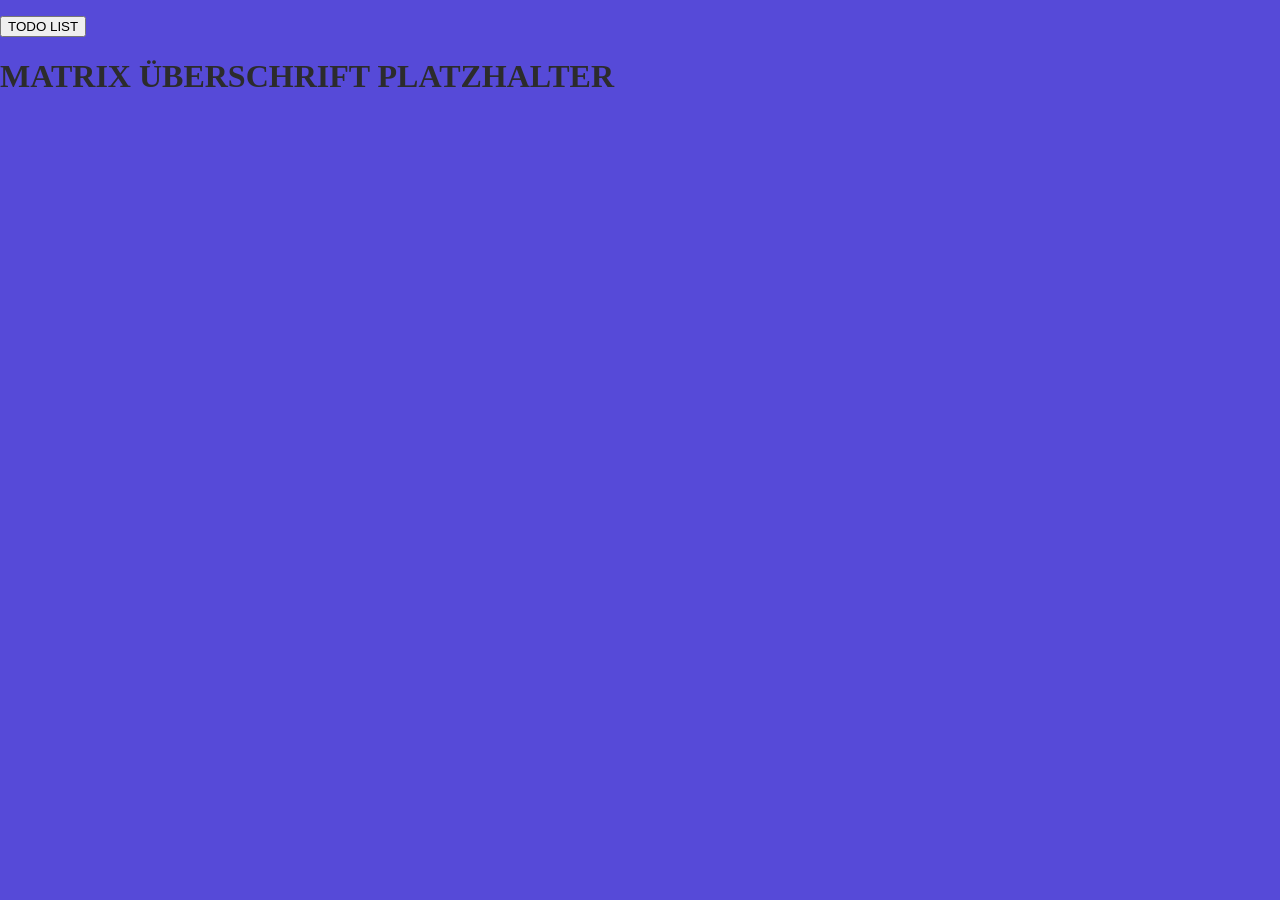
==== index.html @ 72b6488f "Project-RESET: Matrix-Website" ====
<!DOCTYPE html>
<html lang="de">

<head>
    <meta charset="UTF-8">
    <meta name="viewport" content="width=device-width, initial-scale=1.0">
    <title>TBD</title>
    <link rel="stylesheet" href="CSS/styles.css">
    <link rel="stylesheet" href="CSS/img-styles.css">

</head>

<body>
    
    <p></p>
    <div id="todo-input-container">
        <button id="open-todo-btn" onclick="window.open('todo.html', 'TODO', 'width=400,height=500,scrollbars=yes')">TODO LIST</button>
    </div>
    <ul id="todo-list"></ul>

    <h1>MATRIX ÜBERSCHRIFT PLATZHALTER</h1>


</body>








</html>
---- CSS/styles.css ----
/* Basic typography classes and page formatting */

/* font style helpers */
.bold { font-weight: bold; }
.italic { font-style: italic; }
.underline { text-decoration: underline; }
.strikethrough { text-decoration: line-through; }

/* font families and default size/color */
body, html {
    font-family: Georgia, 'Times New Roman', Times, serif;
    font-size: 16px;
    color: #181717;
    margin: 0;
    padding: 0;
    background: #564ad8; /* ggf. Parchment background image oder Farbverlauf hinzufügen */

}

/* heading styles for contrast */
h1, h2, h3, h4, h5, h6 {
    font-family: 'Palatino Linotype', 'Book Antiqua', Palatino, serif;
    color: #2c2c2c;
}

/* small utility classes */
.text-center { text-align: center; }
.text-right { text-align: right; }
.text-left { text-align: left; }

/* TODO List Styles */
#todo-input-container {
    display: flex;
    gap: 10px;
    margin-bottom: 20px;
    justify-content: left;
}

#todo-input {
    padding: 10px;
    font-size: 16px;
    border: 2px solid #ccc;
    border-radius: 5px;
    width: 300px;
}

#add-todo-btn {
    padding: 10px 20px;
    font-size: 16px;
    background: #4CAF50;
    color: white;
    border: none;
    border-radius: 5px;
    cursor: pointer;
}

#add-todo-btn:hover {
    background: #45a049;
}

#todo-list {
    list-style: none;
    padding: 0;
    max-width: 500px;
    margin: 0 auto;
}

#todo-list li {
    background: white;
    margin: 5px 0;
    padding: 12px;
    display: flex;
    justify-content: space-between;
    align-items: center;
    border-radius: 5px;
    cursor: pointer;
    transition: background 0.2s;
}

#todo-list li:hover {
    background: #f0f0f0;
}

#todo-list li button {
    background: #ff4444;
    color: white;
    border: none;
    padding: 5px 10px;
    border-radius: 3px;
    cursor: pointer;
}

#todo-list li button:hover {
    background: #cc0000;
}

/* links with subtle vintage feel */
a {
    color: #800000;
    text-decoration: none;
}

a:hover, a:focus {
    text-decoration: underline;
}
---- CSS/img-styles.css ----
/* Popup-Styles für img/nonsense-baum.jpg */

.popup-wrap {
    position: relative;
    display: inline-block;

    &:hover .nonsense-baum-popup,
    &:focus-within .nonsense-baum-popup {
        opacity: 1;
        visibility: visible;
        transform: translateX(-50%) translateY(0);
        pointer-events: auto;
    }
}

.nonsense-baum-popup {
    position: absolute;
    bottom: calc(100% + 10px);
    left: 50%;
    transform: translateX(-50%) translateY(6px);
    z-index: 999;
    opacity: 0;
    visibility: hidden;
    pointer-events: none;
    transition: opacity 180ms ease, transform 180ms ease;

    &.visible {
        opacity: 1;
        visibility: visible;
        transform: translateX(-50%) translateY(0);
        pointer-events: auto;
    }

    img {
        display: block;
        width: 300px;
        max-width: 40vw;
        height: auto;
        border-radius: 8px;
        box-shadow: 0 8px 24px rgba(0, 0, 0, 0.25);
        background: #fff;
    }
}

/* Fallback: bei Tastatur-Fokus sichtbar */
.popup-wrap:focus-within .nonsense-baum-popup {
    opacity: 1;
    visibility: visible;
    transform: translateX(-50%) translateY(0);
    pointer-events: auto;
}

.nonsense-baum-highlight {
    color: #298b0b;
    /* auffällige Farbe */
    font-weight: 600;
    /* etwas fetter */
    text-decoration: underline dotted rgba(11, 99, 255, 0.35);
    text-decoration-thickness: 1px;
    cursor: pointer;
    /* Maus zeigt Interaktion an */
    transition: color 140ms ease, transform 120ms ease, background-color 120ms ease;
    border-radius: 4px;
    padding: 0 2px;
    line-height: 1;
    /* verhindert Layout-Verschiebung */
}

/* Hover / Fokus deutlich machen */
.popup-wrap:hover .nonsense-baum-highlight,
.nonsense-baum-highlight:focus,
.popup-wrap:focus-within .nonsense-baum-highlight {
    color: #d3ebf8;
    background-color: rgba(11, 99, 255, 0.06);
    transform: translateY(-1px);
}

.popup-wrap:hover .nonsense-baum-highlight::after,
.nonsense-baum-highlight:focus::after {
    opacity: 1;
    transform: translateY(0);
}

/* sichtbarer Fokus-Ring für Tastaturnutzer */
.nonsense-baum-highlight:focus {
    outline: none;
    box-shadow: 0 0 0 3px rgba(11, 99, 255, 0.12);
}

/* Seitenbilder um Zentrum */
.zentriert-img {
    position: relative;
    margin: 2rem 0;
    overflow: visible;
}

.zentriert-img::before,
.zentriert-img::after {
    content: "";
    position: absolute;
    top: 0;
    bottom: 0;
    width: 30%;
    background-image: var(--zent-img);
    background-repeat: no-repeat;
    background-size: cover;
    background-position: center;
    opacity: 0.95;
    pointer-events: none;
    z-index: 0;
}

.zentriert-img::before {
    left: 0;
    background-position: left center;
}

.zentriert-img::after {
    right: 0;
    background-position: right center;
}

.zentriert-img-content {
    position: relative;
    z-index: 1;
    max-width: 720px;
    margin: 0 auto;
    padding: 2rem 2.5rem;
    box-shadow: 0 6px 20px rgba(0, 0, 0, 0.08);
    border-radius: 8px;
}

@media (max-width: 900px) {

    .zentriert-img::before,
    .zentriert-img::after {
        display: none;
    }

    .zentriert-img-content {
        padding: 1.25rem;
        max-width: 80%;
    }
}
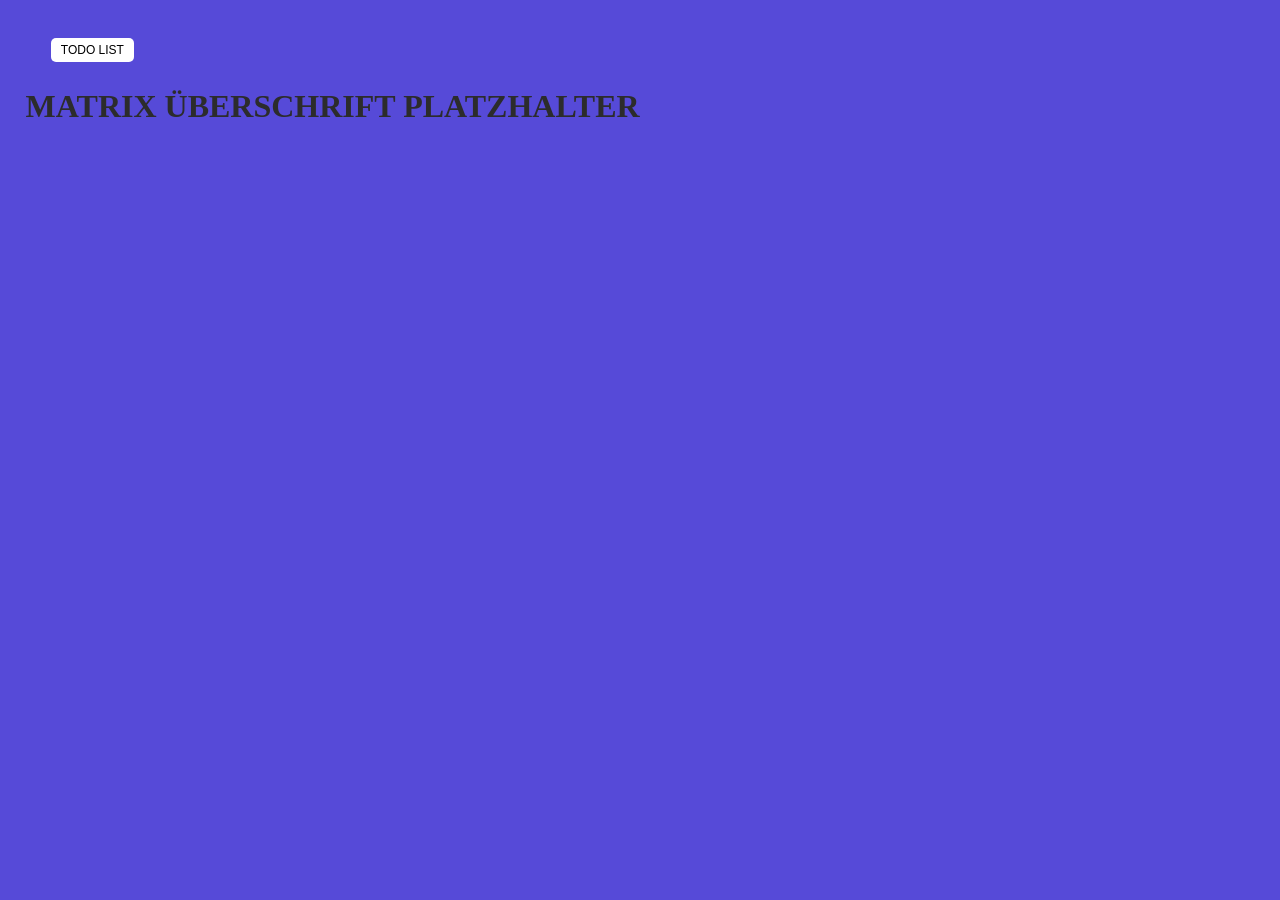
==== commit 16931d22: "TODO List" ====
--- a/index.html
+++ b/index.html
@@ -12,8 +12,7 @@
 
 <body>
     
-    <p></p>
-    <div id="todo-input-container">
+    <div id="todo-input-container" style="margin: 2vw;">
         <button id="open-todo-btn" onclick="window.open('todo.html', 'TODO', 'width=400,height=500,scrollbars=yes')">TODO LIST</button>
     </div>
     <ul id="todo-list"></ul>
--- a/CSS/styles.css
+++ b/CSS/styles.css
@@ -11,7 +11,7 @@
     font-family: Georgia, 'Times New Roman', Times, serif;
     font-size: 16px;
     color: #181717;
-    margin: 0;
+    margin: 1vw;
     padding: 0;
     background: #564ad8; /* ggf. Parchment background image oder Farbverlauf hinzufügen */
 
@@ -56,6 +56,20 @@
 
 #add-todo-btn:hover {
     background: #45a049;
+}
+
+#open-todo-btn {
+    padding: 0.3rem 0.6rem;
+    font-size: 12px;
+    background: white;
+    color: black;
+    border: none;
+    border-radius: 5px;
+    cursor: pointer;
+}
+
+#open-todo-btn:hover {
+    background: #a6d4f2;
 }
 
 #todo-list {
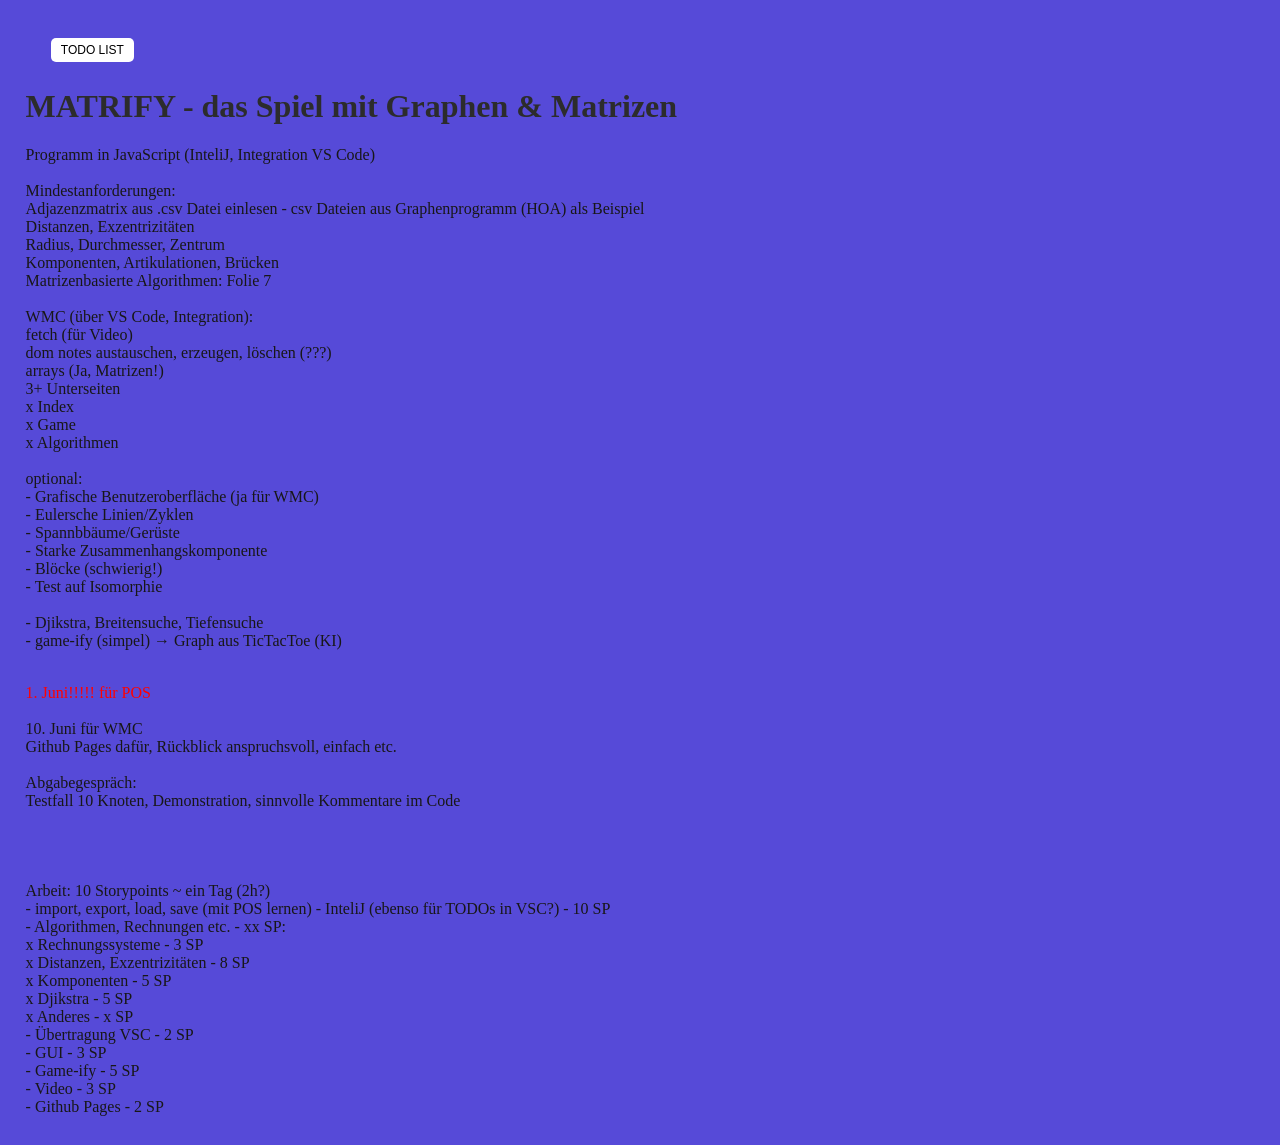
==== commit b0422bcc: "MiniGame" ====
--- a/index.html
+++ b/index.html
@@ -17,8 +17,77 @@
     </div>
     <ul id="todo-list"></ul>
 
-    <h1>MATRIX ÜBERSCHRIFT PLATZHALTER</h1>
+    <h1>MATRIFY - das Spiel mit Graphen & Matrizen</h1>
 
+    <p> Programm in JavaScript (InteliJ, Integration VS Code) <br>
+        <br>
+        Mindestanforderungen: <br>
+        Adjazenzmatrix aus .csv Datei einlesen - csv Dateien aus Graphenprogramm (HOA) als Beispiel <br>
+        Distanzen, Exzentrizitäten <br>
+        Radius, Durchmesser, Zentrum <br>
+        Komponenten, Artikulationen, Brücken <br>
+
+        Matrizenbasierte Algorithmen: Folie 7 <br>
+        <br>
+        WMC (über VS Code, Integration): <br>
+        fetch (für Video) <br>
+        dom notes austauschen, erzeugen, löschen (???) <br>
+        arrays (Ja, Matrizen!) <br>
+        3+ Unterseiten <br>
+            x Index <br>
+            x Game <br>
+            x Algorithmen <br>
+
+        <br>
+
+        optional: <br>
+        - Grafische Benutzeroberfläche (ja für WMC) <br>
+        - Eulersche Linien/Zyklen <br>
+        - Spannbbäume/Gerüste <br>
+        - Starke Zusammenhangskomponente <br>
+        - Blöcke (schwierig!) <br>
+        - Test auf Isomorphie <br>
+        <br>
+        - Djikstra, Breitensuche, Tiefensuche <br>
+        - game-ify (simpel) → Graph aus TicTacToe (KI) <br>
+
+        <br>
+        <div style="color: red;">1. Juni!!!!! für POS</div> <br>
+        10. Juni für WMC <br>
+        Github Pages dafür, Rückblick anspruchsvoll, einfach etc. <br>
+
+        <br>
+
+        Abgabegespräch: <br>
+        Testfall 10 Knoten, Demonstration, sinnvolle Kommentare im Code
+
+        <br>
+        <br>
+        <br>
+        <br>
+        <br>
+        Arbeit: 10 Storypoints ~ ein Tag (2h?) <br>
+        - import, export, load, save (mit POS lernen) - InteliJ (ebenso für TODOs in VSC?) - 10 SP <br>
+        - Algorithmen, Rechnungen etc. - xx SP: <br>
+        x Rechnungssysteme - 3 SP <br>
+        x Distanzen, Exzentrizitäten - 8 SP <br>
+        x Komponenten - 5 SP <br>
+        x Djikstra - 5 SP <br>
+        x Anderes - x SP <br>
+
+        - Übertragung VSC - 2 SP <br>
+        - GUI - 3 SP <br>
+        - Game-ify - 5 SP <br>
+        - Video - 3 SP <br>
+        - Github Pages - 2 SP <br>
+
+
+
+
+
+
+
+    </p>
 
 </body>
 
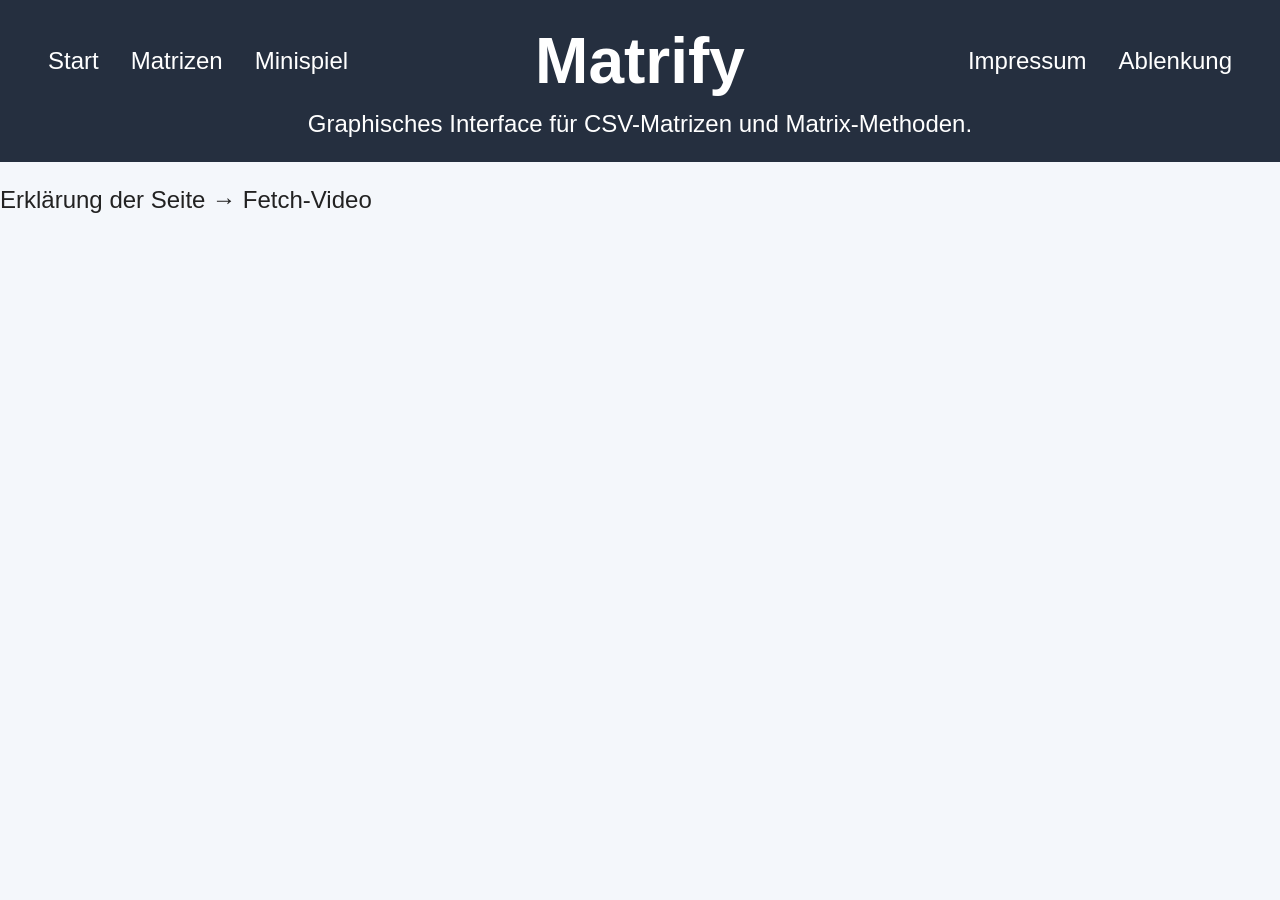
==== commit 4ff7205b: "HUGE UPDATE: Added matrify from IntelliJ/java and other things around it. Functional Website" ====
--- a/index.html
+++ b/index.html
@@ -4,98 +4,35 @@
 <head>
     <meta charset="UTF-8">
     <meta name="viewport" content="width=device-width, initial-scale=1.0">
-    <title>TBD</title>
-    <link rel="stylesheet" href="CSS/styles.css">
-    <link rel="stylesheet" href="CSS/img-styles.css">
+    <title>Matrify-Start</title>
+    <link rel="stylesheet" href="CSS/matrify.css">
 
 </head>
 
 <body>
-    
-    <div id="todo-input-container" style="margin: 2vw;">
-        <button id="open-todo-btn" onclick="window.open('todo.html', 'TODO', 'width=400,height=500,scrollbars=yes')">TODO LIST</button>
+  <header>
+    <div class="header-top">
+      <nav class="nav-left" aria-label="Navigation links">
+        <ul class="nav-list">
+          <li><a href="index.html">Start</a></li>
+          <li><a href="matrify.html">Matrizen</a></li>
+          <li><a href="minispiel.html">Minispiel</a></li>
+        </ul>
+      </nav>
+      <h1>Matrify</h1>
+      <nav class="nav-right" aria-label="Navigation rechts">
+        <ul class="nav-list">
+          <li><a href="impressum.html">Impressum</a></li>
+          <li><a href="tapblock.html">Ablenkung</a></li>
+        </ul>
+      </nav>
     </div>
-    <ul id="todo-list"></ul>
 
-    <h1>MATRIFY - das Spiel mit Graphen & Matrizen</h1>
+    <p> <div class="text-center">Graphisches Interface für CSV-Matrizen und Matrix-Methoden.</div></p>
+  </header>
 
-    <p> Programm in JavaScript (InteliJ, Integration VS Code) <br>
-        <br>
-        Mindestanforderungen: <br>
-        Adjazenzmatrix aus .csv Datei einlesen - csv Dateien aus Graphenprogramm (HOA) als Beispiel <br>
-        Distanzen, Exzentrizitäten <br>
-        Radius, Durchmesser, Zentrum <br>
-        Komponenten, Artikulationen, Brücken <br>
-
-        Matrizenbasierte Algorithmen: Folie 7 <br>
-        <br>
-        WMC (über VS Code, Integration): <br>
-        fetch (für Video) <br>
-        dom notes austauschen, erzeugen, löschen (???) <br>
-        arrays (Ja, Matrizen!) <br>
-        3+ Unterseiten <br>
-            x Index <br>
-            x Game <br>
-            x Algorithmen <br>
-
-        <br>
-
-        optional: <br>
-        - Grafische Benutzeroberfläche (ja für WMC) <br>
-        - Eulersche Linien/Zyklen <br>
-        - Spannbbäume/Gerüste <br>
-        - Starke Zusammenhangskomponente <br>
-        - Blöcke (schwierig!) <br>
-        - Test auf Isomorphie <br>
-        <br>
-        - Djikstra, Breitensuche, Tiefensuche <br>
-        - game-ify (simpel) → Graph aus TicTacToe (KI) <br>
-
-        <br>
-        <div style="color: red;">1. Juni!!!!! für POS</div> <br>
-        10. Juni für WMC <br>
-        Github Pages dafür, Rückblick anspruchsvoll, einfach etc. <br>
-
-        <br>
-
-        Abgabegespräch: <br>
-        Testfall 10 Knoten, Demonstration, sinnvolle Kommentare im Code
-
-        <br>
-        <br>
-        <br>
-        <br>
-        <br>
-        Arbeit: 10 Storypoints ~ ein Tag (2h?) <br>
-        - import, export, load, save (mit POS lernen) - InteliJ (ebenso für TODOs in VSC?) - 10 SP <br>
-        - Algorithmen, Rechnungen etc. - xx SP: <br>
-        x Rechnungssysteme - 3 SP <br>
-        x Distanzen, Exzentrizitäten - 8 SP <br>
-        x Komponenten - 5 SP <br>
-        x Djikstra - 5 SP <br>
-        x Anderes - x SP <br>
-
-        - Übertragung VSC - 2 SP <br>
-        - GUI - 3 SP <br>
-        - Game-ify - 5 SP <br>
-        - Video - 3 SP <br>
-        - Github Pages - 2 SP <br>
-
-
-
-
-
-
-
-    </p>
+    <p> Erklärung der Seite → Fetch-Video</p>
 
 </body>
 
-
-
-
-
-
-
-
 </html>
--- a/CSS/matrify.css
+++ b/CSS/matrify.css
@@ -0,0 +1,227 @@
+/* ============================================================================
+   Utility Classes - Text Formatting & Alignment
+   ============================================================================ */
+.bold { font-weight: bold; }
+.italic { font-style: italic; }
+.underline { text-decoration: underline; }
+.strikethrough { text-decoration: line-through; }
+.text-center { text-align: center; }
+.text-right { text-align: right; }
+.text-left { text-align: left; }
+
+/* ============================================================================
+   Layout & Base Styles
+   ============================================================================ */
+body {
+  margin: 0;
+  font-family: Arial, sans-serif;
+  background: #f4f7fb;
+  color: #222;
+  font-size: 1.5rem;
+}
+header {
+  background: #252f3f;
+  color: white;
+  padding: 1.5rem 2rem;
+}
+.header-top {
+  display: grid;
+  grid-template-columns: 1fr auto 1fr;
+  align-items: center;
+  gap: 1rem;
+  margin-bottom: 0.75rem;
+}
+header h1 {
+  margin: 0;
+  font-size: 4rem;
+  text-align: center;
+  white-space: nowrap;
+}
+header p {
+  margin: 0;
+  color: #c8d1e0;
+}
+.nav-left,
+.nav-right {
+  display: flex;
+}
+.nav-left {
+  justify-content: flex-start;
+}
+.nav-right {
+  justify-content: flex-end;
+}
+.nav-list {
+  list-style: none;
+  padding: 0;
+  margin: 0;
+  display: flex;
+  gap: 0;
+}
+.nav-list li {
+  margin: 0;
+}
+.nav-list a {
+  display: block;
+  padding: 0.75rem 1rem;
+  color: white;
+  text-decoration: none;
+  transition: background 0.2s ease;
+}
+.nav-list a:hover {
+  background: rgba(255, 255, 255, 0.1);
+}
+
+/* Responsive: übereinander bei kleineren Bildschirmen */
+@media (max-width: 48rem) {
+  .header-top {
+    grid-template-columns: 1fr;
+    margin-bottom: 1rem;
+  }
+  header h1 {
+    font-size: 2rem;
+    order: 2;
+  }
+  .nav-left {
+    order: 1;
+    justify-content: center;
+  }
+  .nav-right {
+    order: 3;
+    justify-content: center;
+  }
+}
+.container {
+  max-width: 80rem;
+  margin: 1.5rem auto;
+  padding: 0 1rem 2rem;
+}
+.panel {
+  background: white;
+  border-radius: 1rem;
+  box-shadow: 0 0.625rem 1.875rem rgba(0,0,0,0.08);
+  padding: 1.5rem;
+  margin-bottom: 1.5rem;
+}
+.panel h2 {
+  margin-top: 0;
+}
+.import-area {
+  display: flex;
+  flex-wrap: wrap;
+  gap: 1rem;
+  align-items: center;
+}
+.import-area input[type=file] {
+  flex: 1 1 20rem;
+  padding: 0.75rem;
+  border: 1px solid #cbd5e0;
+  border-radius: 0.75rem;
+  background: #f8fafc;
+}
+.import-area button {
+  border: none;
+  background: #0078d4;
+  color: white;
+  padding: 0.875rem 1.375rem;
+  border-radius: 0.75rem;
+  cursor: pointer;
+  transition: background 0.2s ease;
+}
+.import-area button:hover {
+  background: #005fa3;
+}
+.matrix-grid {
+  display: grid;
+  grid-template-columns: repeat(auto-fill, minmax(20rem, 1fr));
+  gap: 1.125rem;
+}
+.matrix-card {
+  border: 1px solid #d8e2ef;
+  border-radius: 1rem;
+  overflow: hidden;
+  background: #ffffff;
+  display: flex;
+  flex-direction: column;
+  min-height: 16.25rem;
+}
+.matrix-card header {
+  background: #eceff5;
+  padding: 0.875rem 1.125rem;
+  display: flex;
+  justify-content: space-between;
+  align-items: center;
+  gap: 0.75rem;
+}
+.matrix-card header h3 {
+  margin: 0;
+  font-size: 1.125rem;
+}
+.matrix-card header small {
+  color: #5a6978;
+}
+.matrix-card .matrix-body {
+  padding: 1rem;
+  flex: 1;
+  overflow-x: auto;
+}
+.matrix-card table {
+  border-collapse: collapse;
+  width: 100%;
+  min-width: 15rem;
+}
+.matrix-card td {
+  border: 1px solid #e2e8f0;
+  padding: 0.5rem 0.625rem;
+  text-align: center;
+  font-family: ui-monospace, SFMono-Regular, Menlo, Monaco, Consolas, 'Liberation Mono', 'Courier New', monospace;
+  font-size: 0.875rem;
+}
+.matrix-card footer {
+  padding: 1rem;
+  border-top: 1px solid #f0f4f8;
+  display: grid;
+  gap: 0.625rem;
+}
+.matrix-card footer select,
+.matrix-card footer input,
+.matrix-card footer button {
+  width: 100%;
+  border-radius: 0.625rem;
+  border: 1px solid #cbd5e0;
+  padding: 0.625rem;
+  font-size: 0.875rem;
+}
+.matrix-card footer select,
+.matrix-card footer input {
+  background: #f8fafc;
+}
+.matrix-card footer button {
+  background: #1f6feb;
+  color: white;
+  border-color: transparent;
+  cursor: pointer;
+  transition: transform 0.2s ease, background 0.2s ease;
+}
+.matrix-card footer button:hover {
+  background: #155bb5;
+  transform: translateY(-0.0625rem);
+}
+.status {
+  color: #1f6feb;
+  padding: 0.75rem 0 0;
+}
+.output-panel {
+  background: #f7fafe;
+  border: 1px solid #dbeafe;
+  border-radius: 1rem;
+  padding: 1.125rem;
+  color: #1f2937;
+  white-space: pre-wrap;
+  font-family: ui-monospace, SFMono-Regular, Menlo, Monaco, Consolas, 'Liberation Mono', 'Courier New', monospace;
+}
+.hint {
+  color: #475569;
+  font-size: 0.875rem;
+  margin-top: 0.75rem;
+}
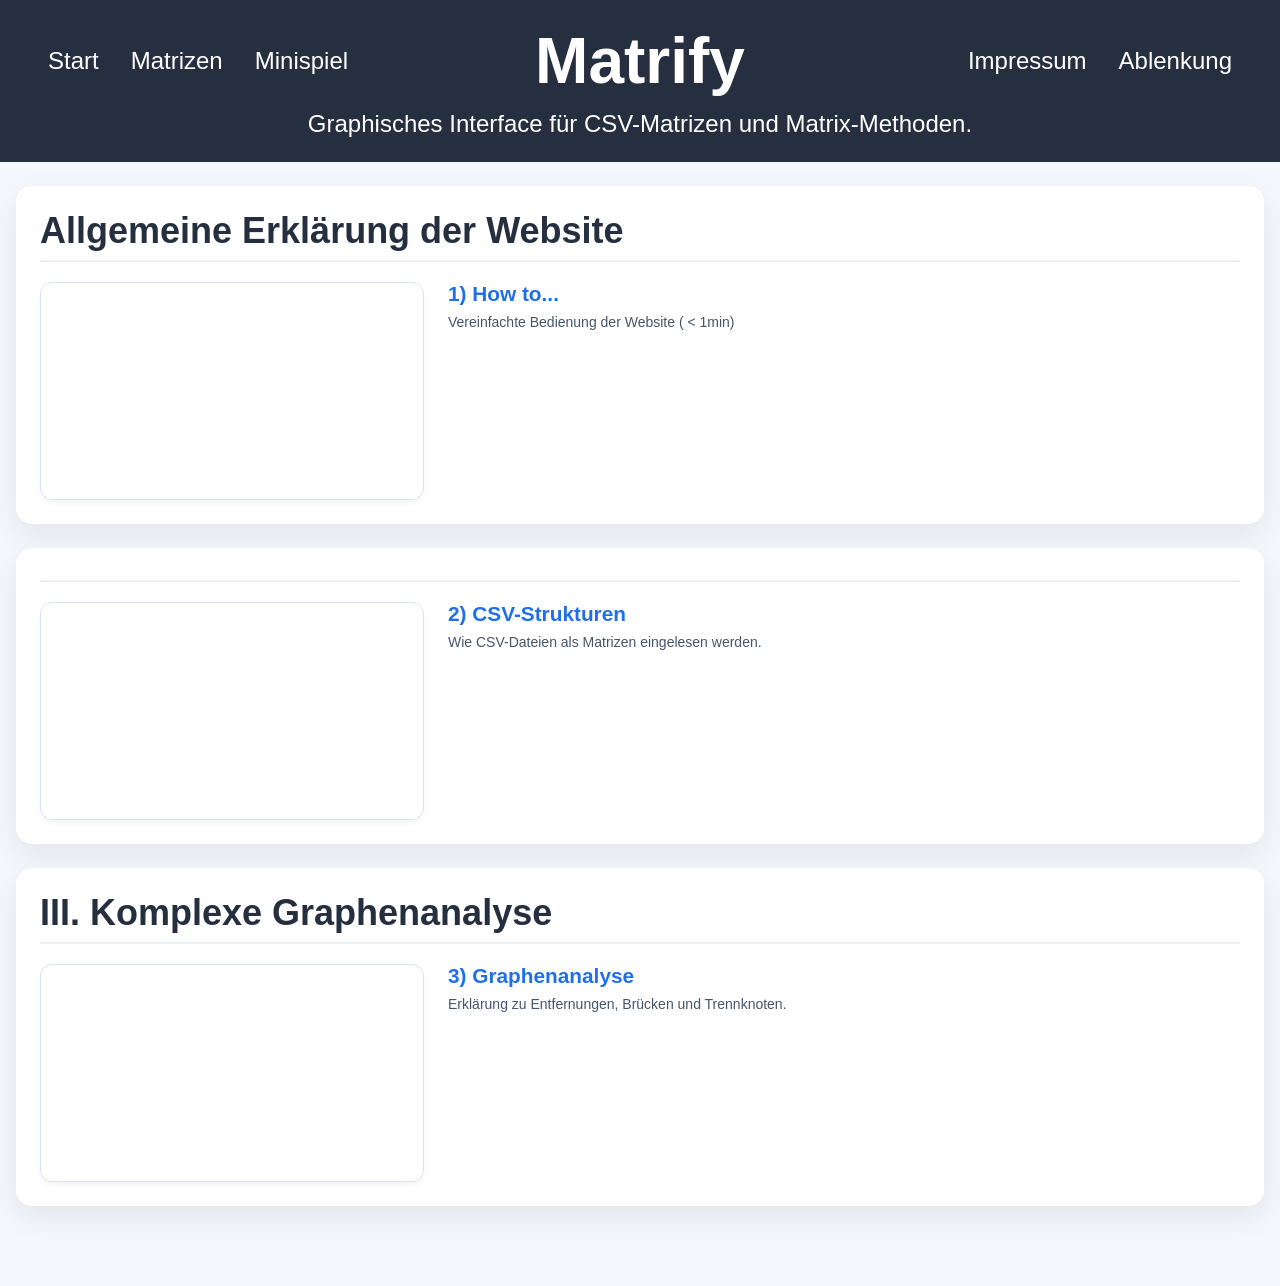
==== commit 11b8bee9: "Finishing Touches: Fetching videos, Matrix-Minigames" ====
--- a/index.html
+++ b/index.html
@@ -28,11 +28,55 @@
       </nav>
     </div>
 
-    <p> <div class="text-center">Graphisches Interface für CSV-Matrizen und Matrix-Methoden.</div></p>
+    <div class="text-center">Graphisches Interface für CSV-Matrizen und Matrix-Methoden.</div>
   </header>
+  
 
-    <p> Erklärung der Seite → Fetch-Video</p>
+  <div class="container">
+    
+    <!-- Video Zeile 1 -->
+    <section class="panel">
+      <h2 class="video-section-title">Allgemeine Erklärung der Website</h2>
+      <div class="video-row-layout">
+        <div class="video-wrapper">
+          <iframe src="https://youtube.com/embed/oLrNC0SjkRE" title="oLrNC0SjkRE" frameborder="0" allow="accelerometer; autoplay; clipboard-write; encrypted-media; gyroscope; picture-in-picture; web-share" allowfullscreen></iframe>
+        </div>
+        <div class="video-info">
+          <h3 class="bold">1) How to...</h3>
+          <p class="hint">Vereinfachte Bedienung der Website ( &lt; 1min) </p>
+        </div>
+      </div>
+    </section>
+
+    <!-- Video Zeile 2 -->
+    <section class="panel">
+      <h2 class="video-section-title"></h2>
+      <div class="video-row-layout">
+        <div class="video-wrapper">
+          <iframe src="https://youtube.com" title="YouTube video player" frameborder="0" allow="accelerometer; autoplay; clipboard-write; encrypted-media; gyroscope; picture-in-picture; web-share" allowfullscreen></iframe>
+        </div>
+        <div class="video-info">
+          <h3 class="bold">2) CSV-Strukturen</h3>
+          <p class="hint">Wie CSV-Dateien als Matrizen eingelesen werden.</p>
+        </div>
+      </div>
+    </section>
+
+    <!-- Video Zeile 3 -->
+    <section class="panel">
+      <h2 class="video-section-title">III. Komplexe Graphenanalyse</h2>
+      <div class="video-row-layout">
+        <div class="video-wrapper">
+          <iframe src="https://youtube.com" title="YouTube video player" frameborder="0" allow="accelerometer; autoplay; clipboard-write; encrypted-media; gyroscope; picture-in-picture; web-share" allowfullscreen></iframe>
+        </div>
+        <div class="video-info">
+          <h3 class="bold">3) Graphenanalyse</h3>
+          <p class="hint">Erklärung zu Entfernungen, Brücken und Trennknoten.</p>
+        </div>
+      </div>
+    </section>
+
+  </div>
 
 </body>
-
 </html>
--- a/CSS/matrify.css
+++ b/CSS/matrify.css
@@ -19,6 +19,11 @@
   color: #222;
   font-size: 1.5rem;
 }
+
+p {
+  margin-left: 1rem;
+}
+
 header {
   background: #252f3f;
   color: white;
@@ -41,6 +46,8 @@
   margin: 0;
   color: #c8d1e0;
 }
+
+/* NAVIGATION */
 .nav-left,
 .nav-right {
   display: flex;
@@ -91,6 +98,10 @@
     justify-content: center;
   }
 }
+
+/* ============================================================================
+   Matrify-Spezifische Styles
+   ============================================================================ */
 .container {
   max-width: 80rem;
   margin: 1.5rem auto;
@@ -225,3 +236,99 @@
   font-size: 0.875rem;
   margin-top: 0.75rem;
 }
+
+
+/* ============================================================================
+   Minigame Styles
+   ============================================================================ */
+    .game-layout {
+      display: grid;
+      grid-template-columns: 1fr 1fr;
+      gap: 2rem;
+    }
+    .ttt-board {
+      display: grid;
+      grid-template-columns: repeat(3, 1fr);
+      gap: 5px;
+      max-width: 300px;
+      margin: 1rem auto;
+    }
+    .ttt-cell {
+      aspect-ratio: 1;
+      background: #f8fafc;
+      border: 2px solid #cbd5e0;
+      border-radius: 0.5rem;
+      font-size: 2rem;
+      font-weight: bold;
+      display: flex;
+      align-items: center;
+      justify-content: center;
+      cursor: pointer;
+    }
+    .canvas-container {
+      position: relative;
+      width: 100%;
+      background: #f8fafc;
+      border: 2px dashed #cbd5e0;
+      border-radius: 0.5rem;
+      margin-bottom: 1rem;
+    }
+    canvas {
+      display: block;
+      width: 100%;
+      height: 300px;
+      cursor: crosshair;
+    }
+    @media (max-width: 48rem) {
+      .game-layout { grid-template-columns: 1fr; }
+    }
+
+
+    /* ============================================================================
+   YouTube Video-Reihen Styles (3-zeiliges Layout)
+   ============================================================================ */
+.video-section-title {
+  margin-top: 0;
+  margin-bottom: 1.25rem;
+  color: #252f3f;
+  border-bottom: 2px solid #eceff5;
+  padding-bottom: 0.5rem;
+}
+.video-row-layout {
+  display: grid;
+  grid-template-columns: 24rem 1fr; /* Festgelegte Videobreite links, Text füllt den Rest */
+  gap: 1.5rem;
+  align-items: start;
+}
+.video-wrapper {
+  position: relative;
+  padding-bottom: 56.25%; /* 16:9 Format */
+  height: 0;
+  overflow: hidden;
+  border: 1px solid #d8e2ef;
+  border-radius: 0.75rem;
+  box-shadow: 0 4px 6px -1px rgba(0, 0, 0, 0.05);
+}
+.video-wrapper iframe {
+  position: absolute;
+  top: 0;
+  left: 0;
+  width: 100%;
+  height: 100%;
+}
+.video-info h3 {
+  margin: 0 0 0.5rem 0;
+  font-size: 1.3rem;
+  color: #1f6feb;
+}
+.video-info p {
+  margin: 0;
+}
+
+/* Smartphone-Ansicht: Text rutscht unter das Video */
+@media (max-width: 48rem) {
+  .video-row-layout {
+    grid-template-columns: 1fr;
+  }
+}
+
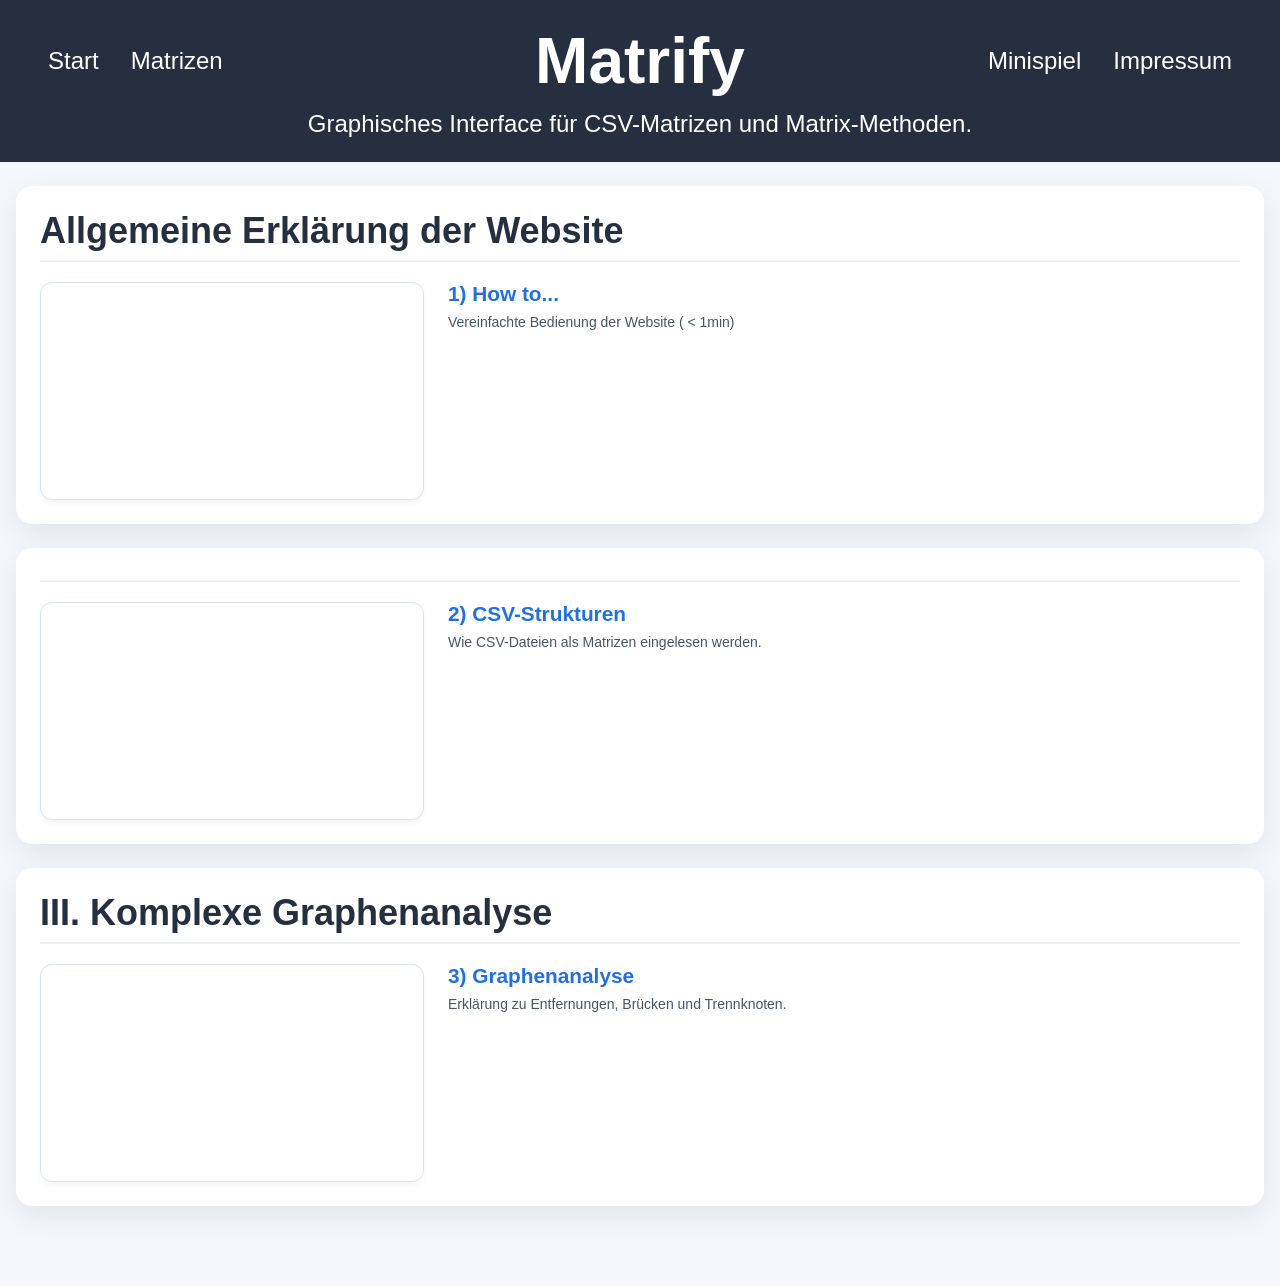
==== commit 74410233: "Removed Tapblock (zu wenig Nutzen, zu grpßer Aufwand auf ein vernünftiges Niveau zu bringen)" ====
--- a/index.html
+++ b/index.html
@@ -16,14 +16,13 @@
         <ul class="nav-list">
           <li><a href="index.html">Start</a></li>
           <li><a href="matrify.html">Matrizen</a></li>
-          <li><a href="minispiel.html">Minispiel</a></li>
         </ul>
       </nav>
       <h1>Matrify</h1>
       <nav class="nav-right" aria-label="Navigation rechts">
         <ul class="nav-list">
+          <li><a href="minispiel.html">Minispiel</a></li>
           <li><a href="impressum.html">Impressum</a></li>
-          <li><a href="tapblock.html">Ablenkung</a></li>
         </ul>
       </nav>
     </div>
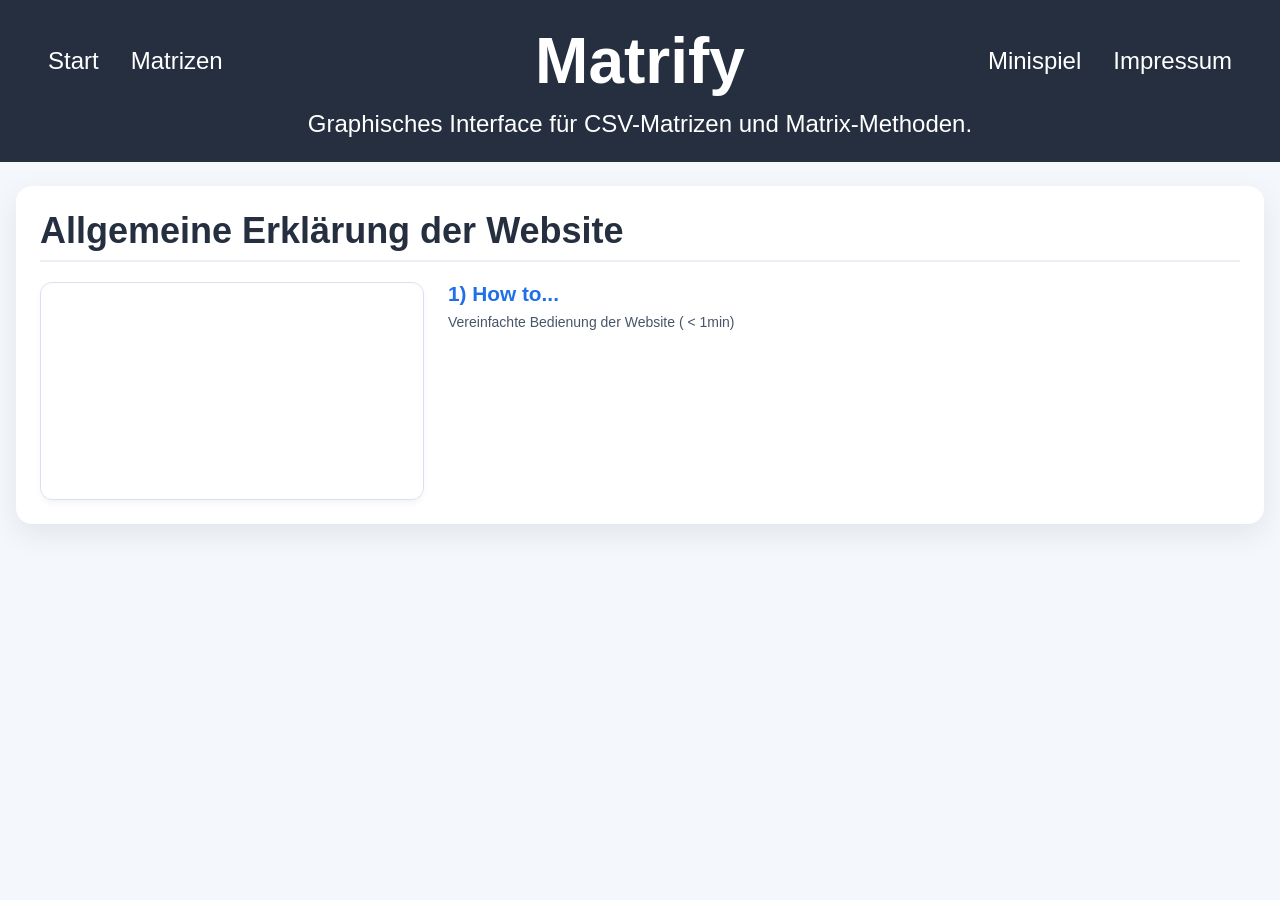
==== commit 5b938088: "Test_Videos_YouTube" ====
--- a/index.html
+++ b/index.html
@@ -38,7 +38,7 @@
       <h2 class="video-section-title">Allgemeine Erklärung der Website</h2>
       <div class="video-row-layout">
         <div class="video-wrapper">
-          <iframe src="https://youtube.com/embed/oLrNC0SjkRE" title="oLrNC0SjkRE" frameborder="0" allow="accelerometer; autoplay; clipboard-write; encrypted-media; gyroscope; picture-in-picture; web-share" allowfullscreen></iframe>
+          <iframe src="https://youtube.com" title="How to" frameborder="0" allow="accelerometer; autoplay; clipboard-write; encrypted-media; gyroscope; picture-in-picture; web-share" allowfullscreen></iframe>
         </div>
         <div class="video-info">
           <h3 class="bold">1) How to...</h3>
@@ -46,35 +46,6 @@
         </div>
       </div>
     </section>
-
-    <!-- Video Zeile 2 -->
-    <section class="panel">
-      <h2 class="video-section-title"></h2>
-      <div class="video-row-layout">
-        <div class="video-wrapper">
-          <iframe src="https://youtube.com" title="YouTube video player" frameborder="0" allow="accelerometer; autoplay; clipboard-write; encrypted-media; gyroscope; picture-in-picture; web-share" allowfullscreen></iframe>
-        </div>
-        <div class="video-info">
-          <h3 class="bold">2) CSV-Strukturen</h3>
-          <p class="hint">Wie CSV-Dateien als Matrizen eingelesen werden.</p>
-        </div>
-      </div>
-    </section>
-
-    <!-- Video Zeile 3 -->
-    <section class="panel">
-      <h2 class="video-section-title">III. Komplexe Graphenanalyse</h2>
-      <div class="video-row-layout">
-        <div class="video-wrapper">
-          <iframe src="https://youtube.com" title="YouTube video player" frameborder="0" allow="accelerometer; autoplay; clipboard-write; encrypted-media; gyroscope; picture-in-picture; web-share" allowfullscreen></iframe>
-        </div>
-        <div class="video-info">
-          <h3 class="bold">3) Graphenanalyse</h3>
-          <p class="hint">Erklärung zu Entfernungen, Brücken und Trennknoten.</p>
-        </div>
-      </div>
-    </section>
-
   </div>
 
 </body>
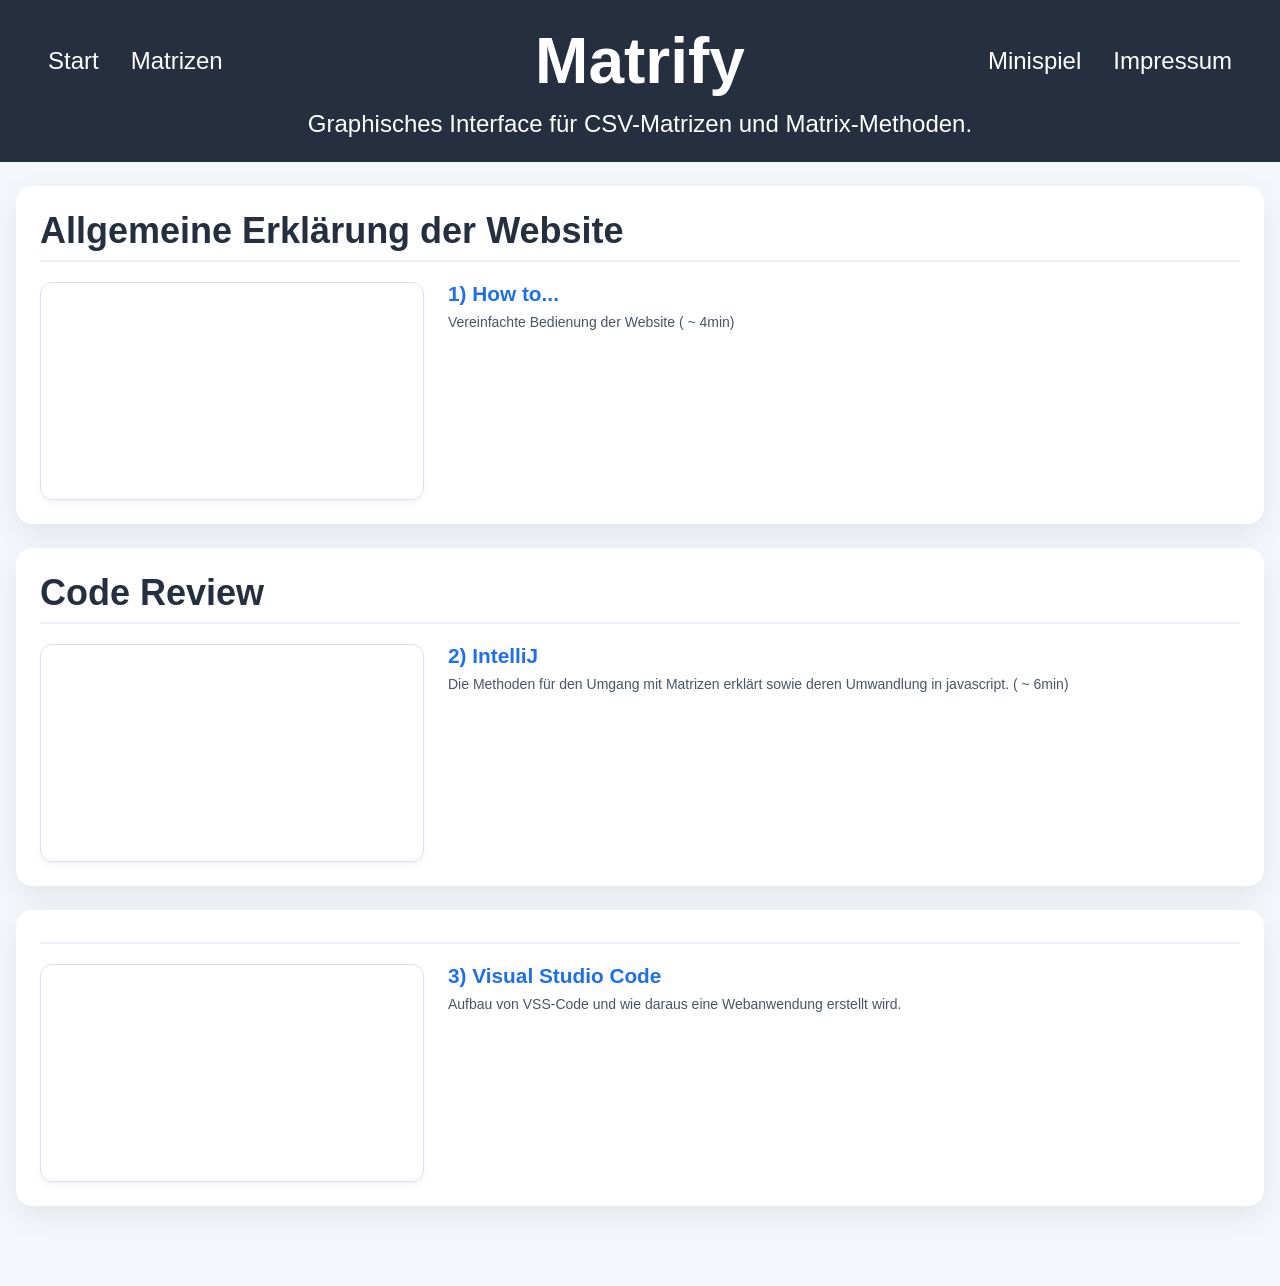
==== commit 45a0dddd: "//DONE - Videos" ====
--- a/index.html
+++ b/index.html
@@ -38,14 +38,43 @@
       <h2 class="video-section-title">Allgemeine Erklärung der Website</h2>
       <div class="video-row-layout">
         <div class="video-wrapper">
-          <iframe src="https://youtube.com" title="How to" frameborder="0" allow="accelerometer; autoplay; clipboard-write; encrypted-media; gyroscope; picture-in-picture; web-share" allowfullscreen></iframe>
+          <iframe src="https://youtube.com/embed/rWoiFI2qTrA" title="How to" frameborder="0" allow="accelerometer; autoplay; clipboard-write; encrypted-media; gyroscope; picture-in-picture; web-share" allowfullscreen></iframe>
         </div>
         <div class="video-info">
           <h3 class="bold">1) How to...</h3>
-          <p class="hint">Vereinfachte Bedienung der Website ( &lt; 1min) </p>
+          <p class="hint">Vereinfachte Bedienung der Website ( ~ 4min) </p>
         </div>
       </div>
     </section>
+
+    <!-- Video Zeile 2 -->
+    <section class="panel">
+      <h2 class="video-section-title">Code Review</h2>
+      <div class="video-row-layout">
+        <div class="video-wrapper">
+          <iframe src="https://youtube.com/embed/xvomoMPp_yY" title="IntelliJ" frameborder="0" allow="accelerometer; autoplay; clipboard-write; encrypted-media; gyroscope; picture-in-picture; web-share" allowfullscreen></iframe>
+        </div>
+        <div class="video-info">
+          <h3 class="bold">2) IntelliJ</h3>
+          <p class="hint">Die Methoden für den Umgang mit Matrizen erklärt sowie deren Umwandlung in javascript. ( ~ 6min)</p>
+        </div>
+      </div>
+    </section>
+
+    <!-- Video Zeile 3 -->
+    <section class="panel">
+      <h2 class="video-section-title"></h2>
+      <div class="video-row-layout">
+        <div class="video-wrapper">
+          <iframe src="https://youtube.com/embed/Tfuj06Jwpk4" title="YouTube video player" frameborder="0" allow="accelerometer; autoplay; clipboard-write; encrypted-media; gyroscope; picture-in-picture; web-share" allowfullscreen></iframe>
+        </div>
+        <div class="video-info">
+          <h3 class="bold">3) Visual Studio Code</h3>
+          <p class="hint">Aufbau von VSS-Code und wie daraus eine Webanwendung erstellt wird.</p>
+        </div>
+      </div>
+    </section>
+
   </div>
 
 </body>
